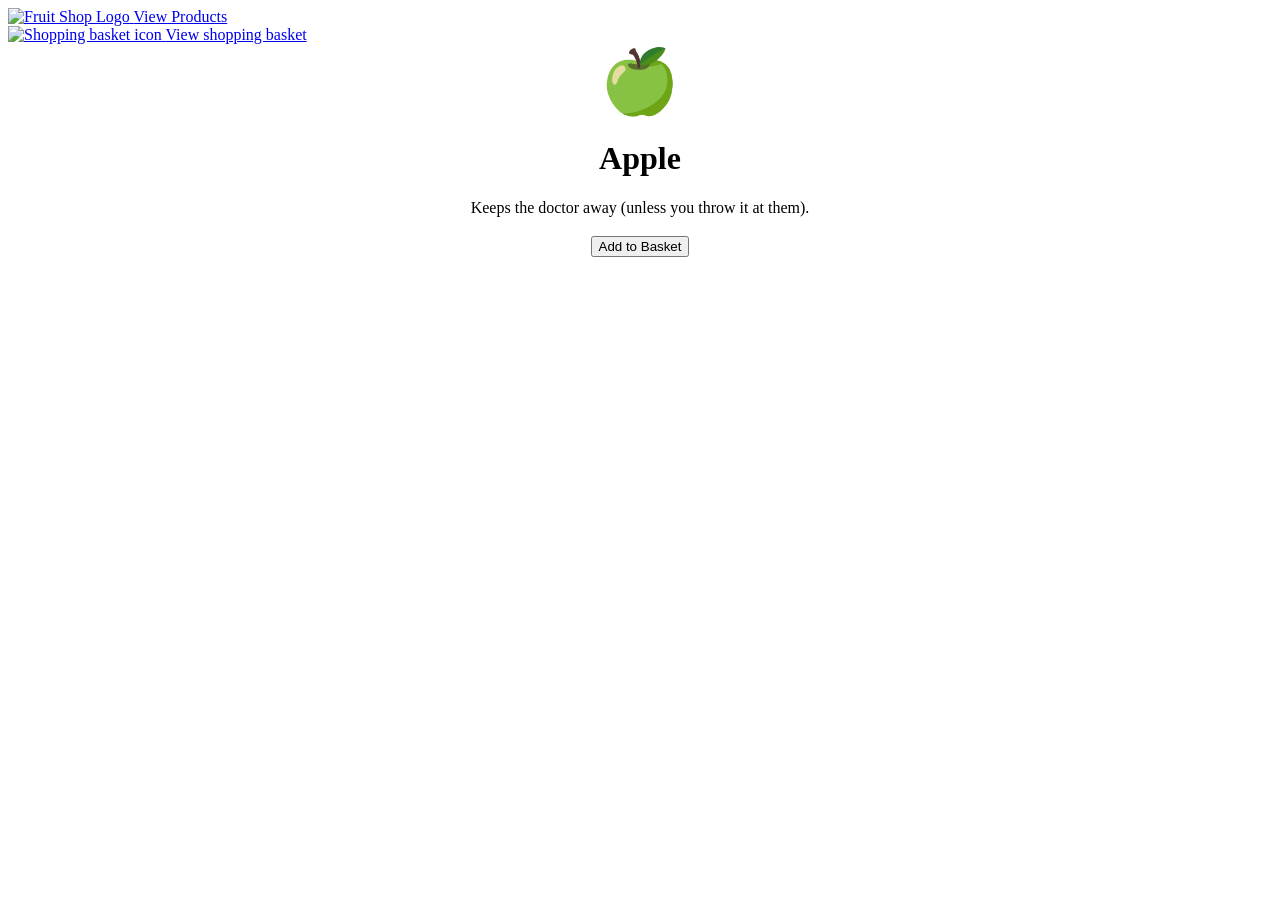
==== product-apple.html @ f9096dd4 "feat: limit basket to max 3 per item, show quantity, and disable add button at limit - Enforce a max" ====
<!DOCTYPE html>
<html lang="en">
  <head>
    <meta charset="UTF-8" />
    <meta name="viewport" content="width=device-width, initial-scale=1.0" />
    <title>Fresh Apple - Fruit Shop</title>
    <link rel="stylesheet" href="style.css" />
  </head>
  <body>
    <header role="banner">
      <div class="header-center">
        <a href="index.html" class="logo" aria-label="Go to homepage">
          <img
            src="img/fruit-shop-logo.webp"
            class="logo-img"
            alt="Fruit Shop Logo"
          />
          <span class="products-text" style="text-align: center">
            View Products
          </span>
        </a>
        <nav role="navigation" aria-label="Main navigation">
          <a
            href="basket.html"
            class="basket-link"
            aria-label="View shopping basket"
            style="position: relative"
          >
            <img
              src="img/basket-icon.png"
              class="basket-img"
              alt="Shopping basket icon"
            />
            <span class="basket-text">View shopping basket</span>
          </a>
        </nav>
      </div>
    </header>
    <main id="main-content" role="main">
      <div class="content-box" style="text-align: center">
        <div style="font-size: 4rem" role="img" aria-label="Apple emoji">
          🍏
        </div>
        <h1>Apple</h1>
        <div class="product-desc" aria-label="Product description">
          Keeps the doctor away (unless you throw it at them).
        </div>
        <div style="margin-top: 1.2rem">
          <button
            id="addToBasket"
            class="cart-action-btn"
            aria-label="Add Apple to basket"
          >
            Add to Basket
          </button>
        </div>
      </div>
    </main>
    <script src="shop.js"></script>
    <script>
      function updateAppleButton() {
        const btn = document.getElementById("addToBasket");
        const count = window.getProductCount ? window.getProductCount("apple") : 0;
        btn.textContent = `Add to Basket${count > 0 ? ` (x${count})` : ''}`;
        btn.disabled = count >= 3;
      }
      document.getElementById("addToBasket").onclick = function () {
        addToBasket("apple");
        updateAppleButton();
      };
      document.addEventListener("DOMContentLoaded", updateAppleButton);
    </script>
  </body>
</html>
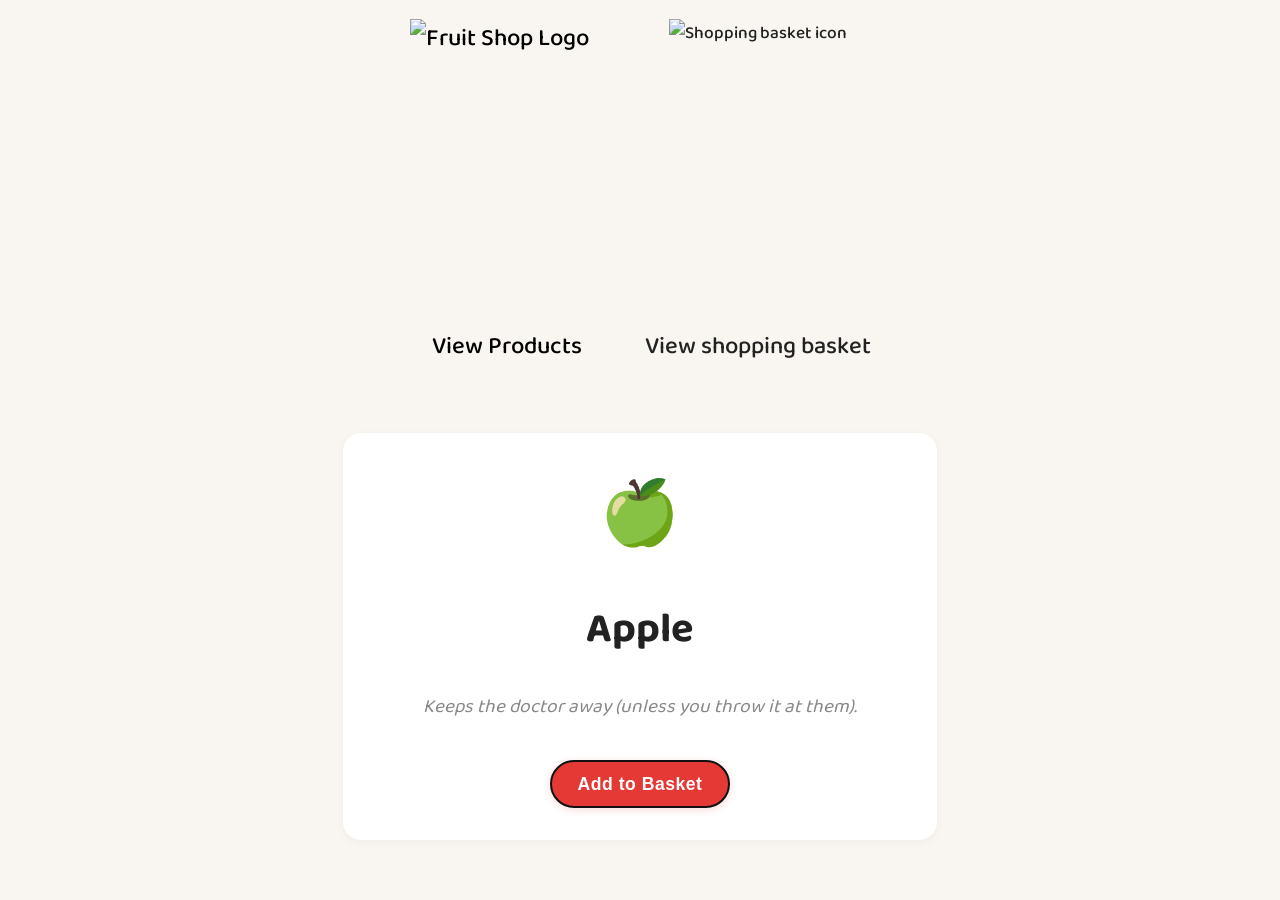
==== commit b258e38c: "animations added" ====
--- a/product-apple.html
+++ b/product-apple.html
@@ -36,23 +36,13 @@
         </nav>
       </div>
     </header>
-    <main id="main-content" role="main">
-      <div class="content-box" style="text-align: center">
-        <div style="font-size: 4rem" role="img" aria-label="Apple emoji">
-          🍏
-        </div>
+    <main id="main-content" role="main" class="animate-fadeInUp">
+      <div class="content-box animate-fadeInUp" style="text-align: center">
+        <div style="font-size: 4rem" role="img" aria-label="Apple emoji" class="animate-popIn">🍏</div>
         <h1>Apple</h1>
-        <div class="product-desc" aria-label="Product description">
-          Keeps the doctor away (unless you throw it at them).
-        </div>
+        <div class="product-desc" aria-label="Product description">Keeps the doctor away (unless you throw it at them).</div>
         <div style="margin-top: 1.2rem">
-          <button
-            id="addToBasket"
-            class="cart-action-btn"
-            aria-label="Add Apple to basket"
-          >
-            Add to Basket
-          </button>
+          <button id="addToBasket" class="cart-action-btn" aria-label="Add Apple to basket">Add to Basket</button>
         </div>
       </div>
     </main>
@@ -68,7 +58,12 @@
         addToBasket("apple");
         updateAppleButton();
       };
-      document.addEventListener("DOMContentLoaded", updateAppleButton);
+      document.addEventListener("DOMContentLoaded", function() {
+        updateAppleButton();
+        document.getElementById('main-content').classList.add('animate-fadeInUp');
+        document.querySelector('.content-box').classList.add('animate-fadeInUp');
+        document.querySelector('[role="img"]').classList.add('animate-popIn');
+      });
     </script>
   </body>
 </html>
--- a/style.css
+++ b/style.css
@@ -0,0 +1,384 @@
+@import url("https://fonts.googleapis.com/css2?family=Baloo+2:wght@400;700&display=swap");
+
+a {
+  text-decoration: none;
+  color: #000;
+  font-weight: 500;
+  font-size: 1.5rem;
+}
+a:hover {
+  color: #0077ff;
+}
+body {
+  font-family: "Baloo 2", Arial, sans-serif;
+  font-size: 1.3rem;
+  background: #f9f6f1;
+  margin: 0;
+  color: #222;
+}
+header {
+  background: #f9f6f1;
+  padding: 1.2rem 2.5rem;
+  display: flex;
+  align-items: center;
+  justify-content: center;
+}
+nav a {
+  margin-right: 1.2rem;
+  text-decoration: none;
+  color: #222;
+  font-weight: 500;
+  font-size: 1.08rem;
+  transition: color 0.2s;
+}
+nav a:last-child {
+  margin-right: 0;
+}
+nav a:hover {
+  color: #0077ff;
+}
+main {
+  max-width: none;
+  margin: 0;
+  background: none;
+  padding: 0;
+  border-radius: 0;
+  box-shadow: none;
+}
+.product-list {
+  list-style: none;
+  padding: 0;
+}
+.product-list li {
+  margin: 1.2rem 0;
+  font-size: 1.3rem;
+  background: #f7faff;
+  border-radius: 8px;
+  overflow: hidden;
+}
+.product-list li:hover {
+  background: #eaf2ff;
+}
+button {
+  background: linear-gradient(90deg, #ffe259 0%, #ffa751 100%);
+  color: #7a4c00;
+  border: none;
+  padding: 0.7rem 1.6rem;
+  border-radius: 30px;
+  cursor: pointer;
+  font-size: 1.1rem;
+  font-weight: 700;
+  box-shadow: 0 2px 8px rgba(255, 167, 81, 0.12);
+  transition: background 0.2s, box-shadow 0.2s, transform 0.15s, filter 0.2s;
+  letter-spacing: 0.5px;
+}
+button:hover {
+  background: linear-gradient(90deg, #ffa751 0%, #ffe259 100%);
+  color: #a85c00;
+  box-shadow: 0 4px 16px rgba(255, 167, 81, 0.18);
+  transform: scale(1.04);
+}
+button:active {
+  filter: brightness(0.95) saturate(1.2);
+  transform: scale(0.97);
+}
+input[type="text"] {
+  padding: 0.5rem 0.8rem;
+  border: 1px solid #cfd8e3;
+  border-radius: 5px;
+  font-size: 1rem;
+  margin-top: 0.2rem;
+  margin-bottom: 0.5rem;
+  width: 100%;
+  box-sizing: border-box;
+  background: #f9fbfd;
+  transition: border 0.2s;
+}
+input[type="text"]:focus {
+  border: 1.5px solid #0077ff;
+  outline: none;
+}
+.order-list {
+  list-style: none;
+  padding: 0;
+}
+.order-list li {
+  margin: 0.7rem 0;
+  font-size: 1.1rem;
+  background: #f7faff;
+  border-radius: 8px;
+  padding: 0.7rem 1.1rem;
+  transition: box-shadow 0.25s cubic-bezier(0.4,0.2,0.2,1), transform 0.25s cubic-bezier(0.4,0.2,0.2,1);
+}
+.order-list li:hover {
+  background: #eaf2ff;
+}
+.logo-img,
+.basket-img {
+  transition: transform 0.22s cubic-bezier(0.4, 0.2, 0.2, 1);
+}
+.logo-img:hover,
+.basket-img:hover {
+  transform: rotate(-3deg) scale(1.04);
+  cursor: pointer;
+}
+.logo-img {
+  height: 300px;
+  margin-right: 1rem;
+  vertical-align: middle;
+  display: inline-block;
+}
+.basket-link {
+  display: flex;
+  flex-direction: column;
+  align-items: center;
+  justify-content: center;
+  position: relative;
+  text-align: center;
+}
+.basket-text {
+  display: block;
+  margin-top: 0.5rem;
+  font-size: 1.5rem;
+}
+
+.products-text {
+  display: block;
+  align-items: center;
+  margin-top: 0.5rem;
+  font-size: 1.5rem;
+}
+
+.basket-img {
+  height: 300px;
+  vertical-align: middle;
+  display: block;
+}
+.products-title {
+  text-align: center;
+  font-size: 2rem;
+  margin-top: 2rem;
+  margin-bottom: 2rem;
+}
+.product-link {
+  text-decoration: none;
+  color: #222;
+  font-weight: 500;
+  transition: color 0.2s;
+}
+.product-link:hover {
+  color: #0077ff;
+}
+.product-desc {
+  font-size: 1.2rem;
+  color: #888;
+  margin-bottom: 1.2rem;
+  font-style: italic;
+}
+#successMsg {
+  color: green;
+}
+.header-center {
+  display: flex;
+  flex-direction: row;
+  align-items: center;
+  justify-content: center;
+  gap: 2.5rem;
+  width: 100%;
+}
+.product-li-link {
+  display: block;
+  width: 100%;
+  height: 100%;
+  box-sizing: border-box;
+  padding: 0.8rem 1.2rem;
+  border-radius: 8px;
+  transition: background 0.2s, box-shadow 0.25s cubic-bezier(0.4, 0.2, 0.2, 1);
+}
+.product-li-link:hover {
+  background: #eaf2ff;
+  text-decoration: none;
+  box-shadow: 0 2px 10px rgba(0, 0, 0, 0.06);
+}
+.emoji-list {
+  display: flex;
+  justify-content: center;
+  align-items: center;
+  gap: 2.5rem;
+  list-style: none;
+  padding: 0;
+  margin: 3rem 0 0 0;
+}
+.emoji-box {
+  display: flex;
+  align-items: center;
+  justify-content: center;
+  width: 150px;
+  height: 150px;
+  background: #fff;
+  /* border: 5px solid #111; */
+  border-radius: 18px;
+  font-size: 4rem;
+  text-decoration: none;
+  transition: box-shadow 0.18s, transform 0.18s, filter 0.18s;
+  box-shadow: 0 2px 8px rgba(0, 0, 0, 0.04);
+}
+.emoji-box:hover {
+  box-shadow: 0 6px 24px rgba(0, 0, 0, 0.1);
+  transform: scale(1.07);
+}
+.emoji-box:active {
+  filter: brightness(1.1) saturate(1.2);
+  transform: scale(0.95);
+}
+.content-box {
+  width: 530px; /* or use calc(3 * 150px + 2 * 2.5rem) */
+  margin: 3rem auto 0 auto; /* center horizontally, same top margin as emoji-list */
+  background: #fff;
+  border-radius: 18px;
+  box-shadow: 0 2px 8px rgba(0, 0, 0, 0.04);
+  padding: 2rem;
+  display: flex;
+  flex-direction: column;
+  align-items: center;
+  transition: box-shadow 0.25s cubic-bezier(0.4,0.2,0.2,1), transform 0.25s cubic-bezier(0.4,0.2,0.2,1);
+}
+.basket-indicator {
+  position: absolute;
+  bottom: 4rem;
+  right: 3rem;
+  background: #e53935;
+  color: #fff;
+  border: 2.5px solid #111;
+  border-radius: 50%;
+  min-width: 2.1rem;
+  height: 2.1rem;
+  display: flex;
+  align-items: center;
+  justify-content: center;
+  font-weight: 700;
+  font-size: 1.1rem;
+  box-shadow: 0 2px 8px rgba(229, 57, 53, 0.18);
+  z-index: 2;
+  pointer-events: none;
+}
+.basket-emoji {
+  font-size: 2.5rem;
+  vertical-align: middle;
+  display: inline-block;
+  margin-right: 0.5rem;
+}
+#basketList li {
+  background: none !important;
+}
+.cart-buttons-row {
+  display: flex;
+  flex-direction: row;
+  gap: 1.2rem;
+  justify-content: center;
+  margin-top: 1.2rem;
+  margin-bottom: 1.2rem;
+}
+.cart-action-btn,
+.cart-buttons-row button {
+  background: #e53935;
+  color: #fff;
+  border: 2.5px solid #111;
+  border-radius: 30px;
+  font-weight: 700;
+  font-size: 1.1rem;
+  box-shadow: 0 2px 8px rgba(229, 57, 53, 0.18);
+  transition: background 0.2s, box-shadow 0.2s, transform 0.15s, filter 0.2s;
+  letter-spacing: 0.5px;
+}
+.cart-action-btn:hover,
+.cart-buttons-row button:hover {
+  background: #b71c1c;
+  color: #fff;
+  box-shadow: 0 4px 16px rgba(229, 57, 53, 0.22);
+  transform: scale(1.04);
+}
+.cart-action-btn:active,
+.cart-buttons-row button:active {
+  filter: brightness(0.95) saturate(1.2);
+  transform: scale(0.97);
+}
+.form-group {
+  margin-bottom: 1.5rem;
+}
+.form-group label {
+  display: block;
+  margin-bottom: 0.5rem;
+  font-weight: 500;
+}
+.form-group input {
+  width: 100%;
+  padding: 0.8rem;
+  border: 2px solid #cfd8e3;
+  border-radius: 8px;
+  font-size: 1rem;
+  transition: border-color 0.2s;
+}
+.form-group input:focus {
+  border-color: #0077ff;
+  outline: none;
+  box-shadow: 0 0 0 3px rgba(0, 119, 255, 0.1);
+}
+
+/* --- Animations --- */
+@keyframes fadeInUp {
+  from {
+    opacity: 0;
+    transform: translateY(40px);
+  }
+  to {
+    opacity: 1;
+    transform: translateY(0);
+  }
+}
+@keyframes fadeIn {
+  from { opacity: 0; }
+  to { opacity: 1; }
+}
+@keyframes popIn {
+  0% {
+    opacity: 0;
+    transform: scale(0.7);
+  }
+  80% {
+    opacity: 1;
+    transform: scale(1.08);
+  }
+  100% {
+    opacity: 1;
+    transform: scale(1);
+  }
+}
+@keyframes bounce {
+  0%, 100% { transform: translateY(0); }
+  30% { transform: translateY(-10px); }
+  60% { transform: translateY(-5px); }
+}
+
+.animate-fadeInUp {
+  animation: fadeInUp 0.7s cubic-bezier(0.4,0.2,0.2,1) both;
+}
+.animate-fadeIn {
+  animation: fadeIn 0.7s cubic-bezier(0.4,0.2,0.2,1) both;
+}
+.animate-popIn {
+  animation: popIn 0.5s cubic-bezier(0.4,0.2,0.2,1) both;
+}
+.animate-bounce {
+  animation: bounce 0.5s cubic-bezier(0.4,0.2,0.2,1);
+}
+
+/* Success message animation */
+#successMsg.animate-fadeInUp {
+  display: block !important;
+}
+
+/* Basket indicator pop effect */
+.basket-indicator.animate-popIn {
+  z-index: 10;
+}
